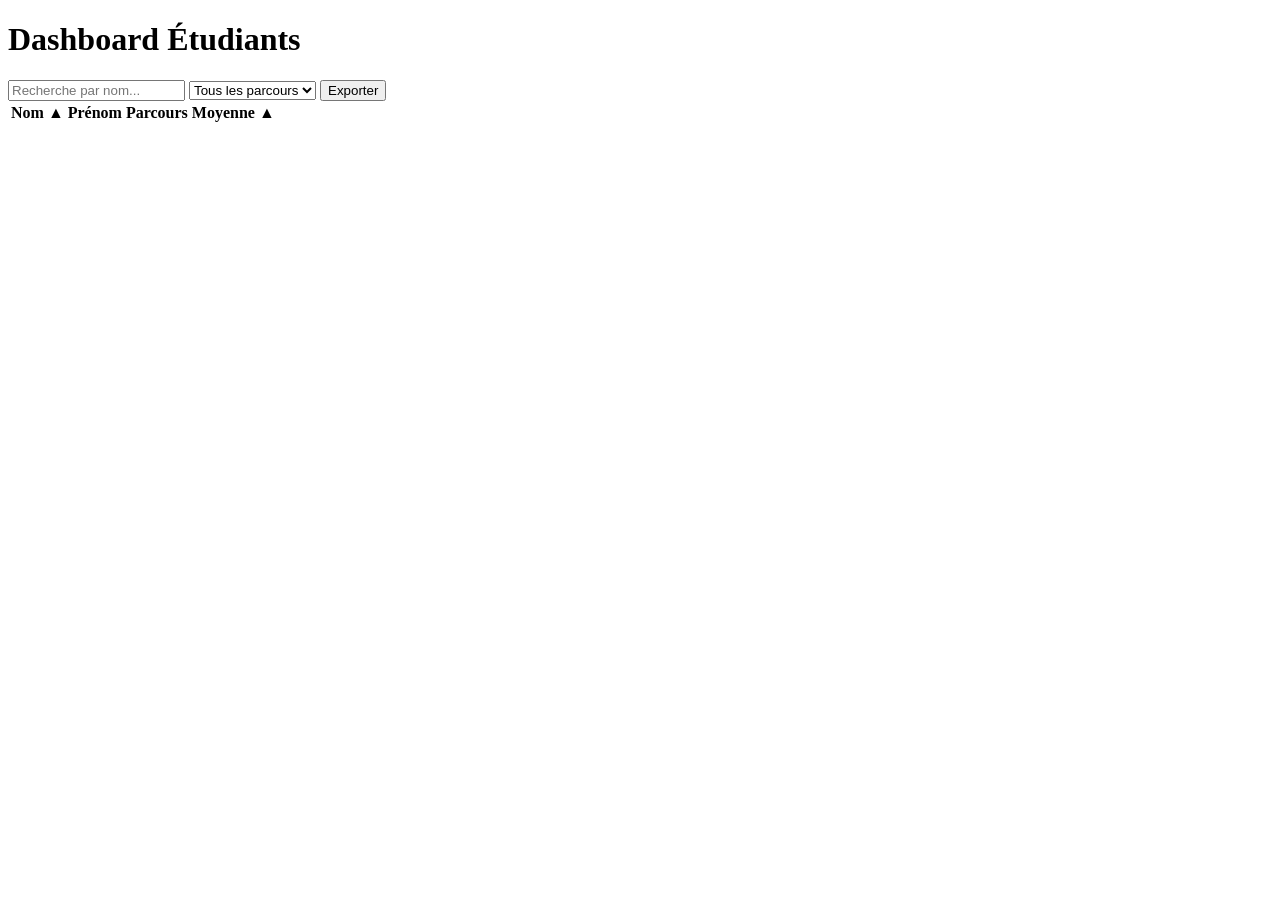
==== index.html @ f85ffed7 "mes projets javascript" ====
<!DOCTYPE html>
<html lang="fr">
<head>
    <meta charset="UTF-8">
    <meta name="viewport" content="width=device-width, initial-scale=1.0">
    <title>Dashboard Étudiants</title>
    <link rel="stylesheet" href="style.css">
</head>
<body>
    <div class="container">
        <h1>Dashboard Étudiants</h1>

        <div class="controls">
            <input type="text" id="searchInput" placeholder="Recherche par nom...">
            
            <select id="filterParcours">
                <option value="">Tous les parcours</option>
            </select>

            <button id="exportBtn">Exporter</button>
        </div>

        <table id="studentsTable">
            <thead>
                <tr>
                    <th id="thNom">Nom &#x25B2;</th>
                    <th>Prénom</th>
                    <th>Parcours</th>
                    <th id="thMoyenne">Moyenne &#x25B2;</th>
                </tr>
            </thead>
            <tbody>
                <!-- Les étudiants seront injectés ici par JS -->
            </tbody>
        </table>
    </div>

    <script src="dashboard.js"></script>
</body>
</html>
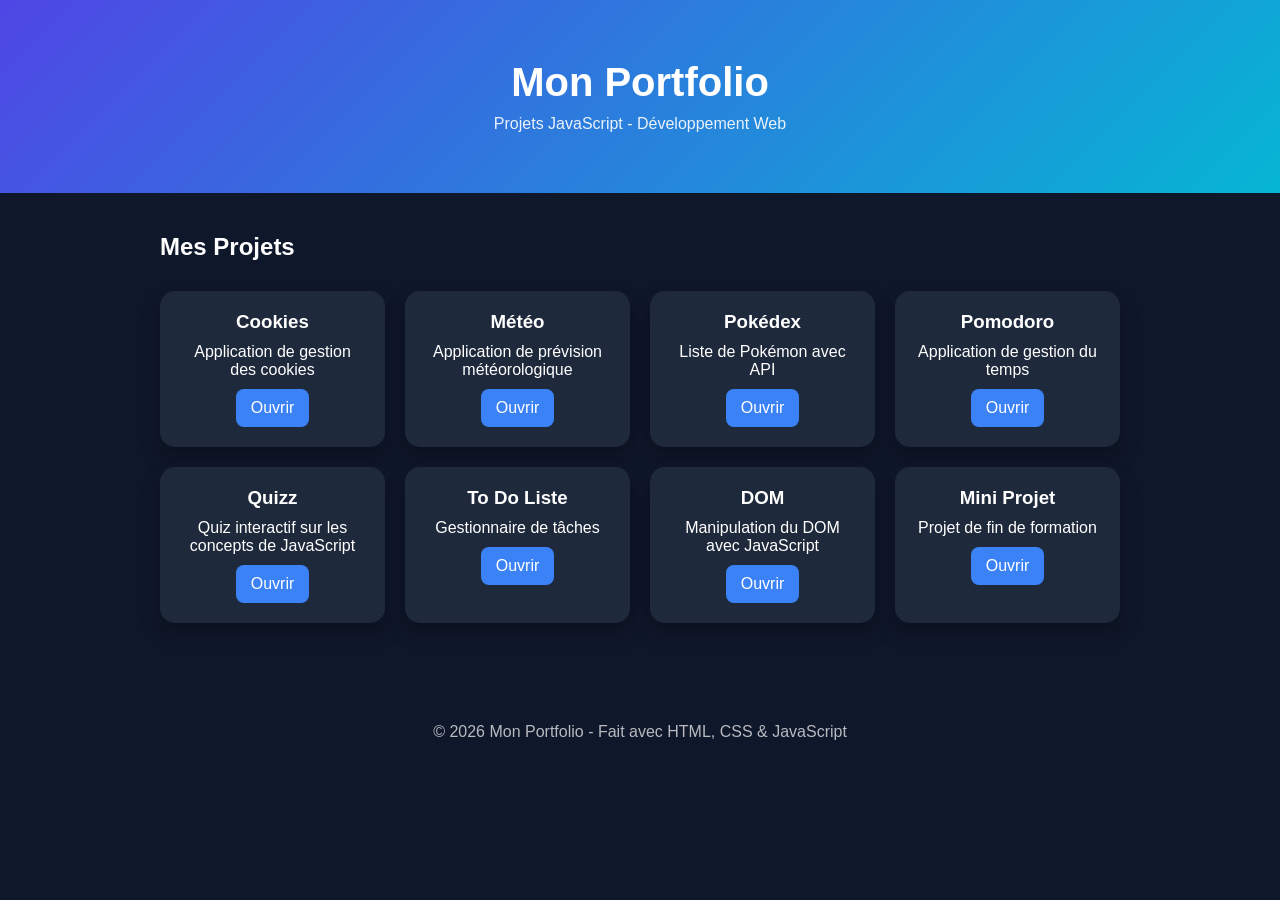
==== commit c2ee7a27: "ajout projet complet" ====
--- a/index.html
+++ b/index.html
@@ -3,38 +3,154 @@
 <head>
     <meta charset="UTF-8">
     <meta name="viewport" content="width=device-width, initial-scale=1.0">
-    <title>Dashboard Étudiants</title>
-    <link rel="stylesheet" href="style.css">
+    <title>Mon Portfolio - Projets JS</title>
+    <style>
+        *{
+            margin:0;
+            padding:0;
+            box-sizing:border-box;
+            font-family:Arial, sans-serif;
+        }
+
+        body{
+            background:#0f172a;
+            color:white;
+            min-height:100vh;
+        }
+
+        header{
+            text-align:center;
+            padding:60px 20px;
+            background:linear-gradient(135deg,#4f46e5,#06b6d4);
+        }
+
+        header h1{
+            font-size:40px;
+            margin-bottom:10px;
+        }
+
+        header p{
+            opacity:0.9;
+        }
+
+        .container{
+            max-width:1000px;
+            margin:auto;
+            padding:40px 20px;
+        }
+
+        .grid{
+            display:grid;
+            grid-template-columns:repeat(auto-fit,minmax(220px,1fr));
+            gap:20px;
+            margin-top:30px;
+        }
+
+        .card{
+            background:#1e293b;
+            padding:20px;
+            border-radius:15px;
+            text-align:center;
+            transition:0.3s;
+            box-shadow:0 10px 20px rgba(0,0,0,0.3);
+        }
+
+        .card:hover{
+            transform:translateY(-8px);
+            background:#334155;
+        }
+
+        .card h3{
+            margin-bottom:10px;
+        }
+
+        .card a{
+            display:inline-block;
+            margin-top:10px;
+            padding:10px 15px;
+            background:#3b82f6;
+            color:white;
+            text-decoration:none;
+            border-radius:8px;
+            transition:0.3s;
+        }
+
+        .card a:hover{
+            background:#2563eb;
+        }
+
+        footer{
+            text-align:center;
+            padding:20px;
+            margin-top:40px;
+            opacity:0.7;
+        }
+    </style>
 </head>
 <body>
-    <div class="container">
-        <h1>Dashboard Étudiants</h1>
 
-        <div class="controls">
-            <input type="text" id="searchInput" placeholder="Recherche par nom...">
-            
-            <select id="filterParcours">
-                <option value="">Tous les parcours</option>
-            </select>
+<header>
+    <h1>Mon Portfolio</h1>
+    <p>Projets JavaScript - Développement Web</p>
+</header>
 
-            <button id="exportBtn">Exporter</button>
+<div class="container">
+
+    <h2>Mes Projets</h2>
+
+    <div class="grid">
+
+        <div class="card">
+            <h3>Cookies</h3>
+            <p>Application de gestion des cookies</p>
+            <a href="cookies/index.html">Ouvrir</a>
+        </div>
+        <div class="card">
+            <h3>Météo</h3>
+            <p>Application de prévision météorologique</p>
+            <a href="meteo/meteo.html">Ouvrir</a>
+        </div>
+        <div class="card">
+            <h3>Pokédex</h3>
+            <p>Liste de Pokémon avec API</p>
+            <a href="pokédex/index.html">Ouvrir</a>
+        </div>
+        <div class="card">
+            <h3>Pomodoro</h3>
+            <p>Application de gestion du temps</p>
+            <a href="pomodoro/index.html">Ouvrir</a>
+        </div>
+        <div class="card">
+            <h3>Quizz</h3>
+            <p>Quiz interactif sur les concepts de JavaScript</p>
+            <a href="quizz_css/index.html">Ouvrir</a>
         </div>
 
-        <table id="studentsTable">
-            <thead>
-                <tr>
-                    <th id="thNom">Nom &#x25B2;</th>
-                    <th>Prénom</th>
-                    <th>Parcours</th>
-                    <th id="thMoyenne">Moyenne &#x25B2;</th>
-                </tr>
-            </thead>
-            <tbody>
-                <!-- Les étudiants seront injectés ici par JS -->
-            </tbody>
-        </table>
+        <div class="card">
+            <h3>To Do Liste</h3>
+            <p>Gestionnaire de tâches</p>
+            <a href="projet-js/todo-list/index.html">Ouvrir</a>
+        </div>
+
+        <div class="card">
+            <h3>DOM</h3>
+            <p>Manipulation du DOM avec JavaScript</p>
+            <a href="TP8 DOM/index.html">Ouvrir</a>
+        </div>
+
+        <div class="card">
+            <h3>Mini Projet</h3>
+            <p>Projet de fin de formation</p>
+            <a href="TP10 mini_projet/index.html">Ouvrir</a>
+        </div>
+
     </div>
 
-    <script src="dashboard.js"></script>
+</div>
+
+<footer>
+    <p>© 2026 Mon Portfolio - Fait avec HTML, CSS & JavaScript</p>
+</footer>
+
 </body>
-</html>
+</html>
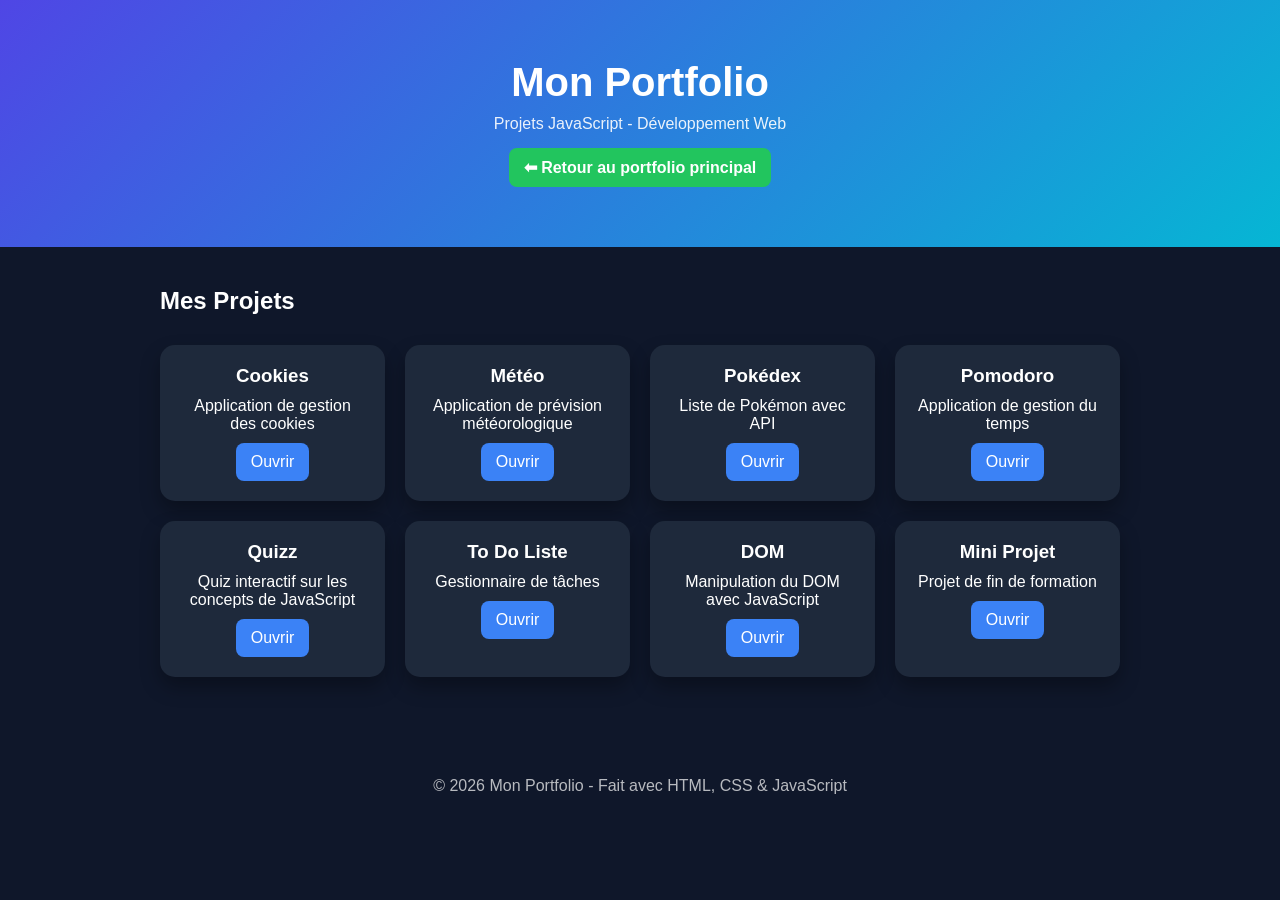
==== commit 3f357722: "modification" ====
--- a/index.html
+++ b/index.html
@@ -17,7 +17,21 @@
             color:white;
             min-height:100vh;
         }
+.back-btn{
+    display:inline-block;
+    margin-top:15px;
+    padding:10px 15px;
+    background:#22c55e;
+    color:white;
+    text-decoration:none;
+    border-radius:8px;
+    transition:0.3s;
+    font-weight:bold;
+}
 
+.back-btn:hover{
+    background:#16a34a;
+}
         header{
             text-align:center;
             padding:60px 20px;
@@ -92,6 +106,9 @@
 <header>
     <h1>Mon Portfolio</h1>
     <p>Projets JavaScript - Développement Web</p>
+    <a href="https://fandresenamisaina.github.io/Porte-Folio/" class="back-btn">
+    ⬅ Retour au portfolio principal
+</a>
 </header>
 
 <div class="container">
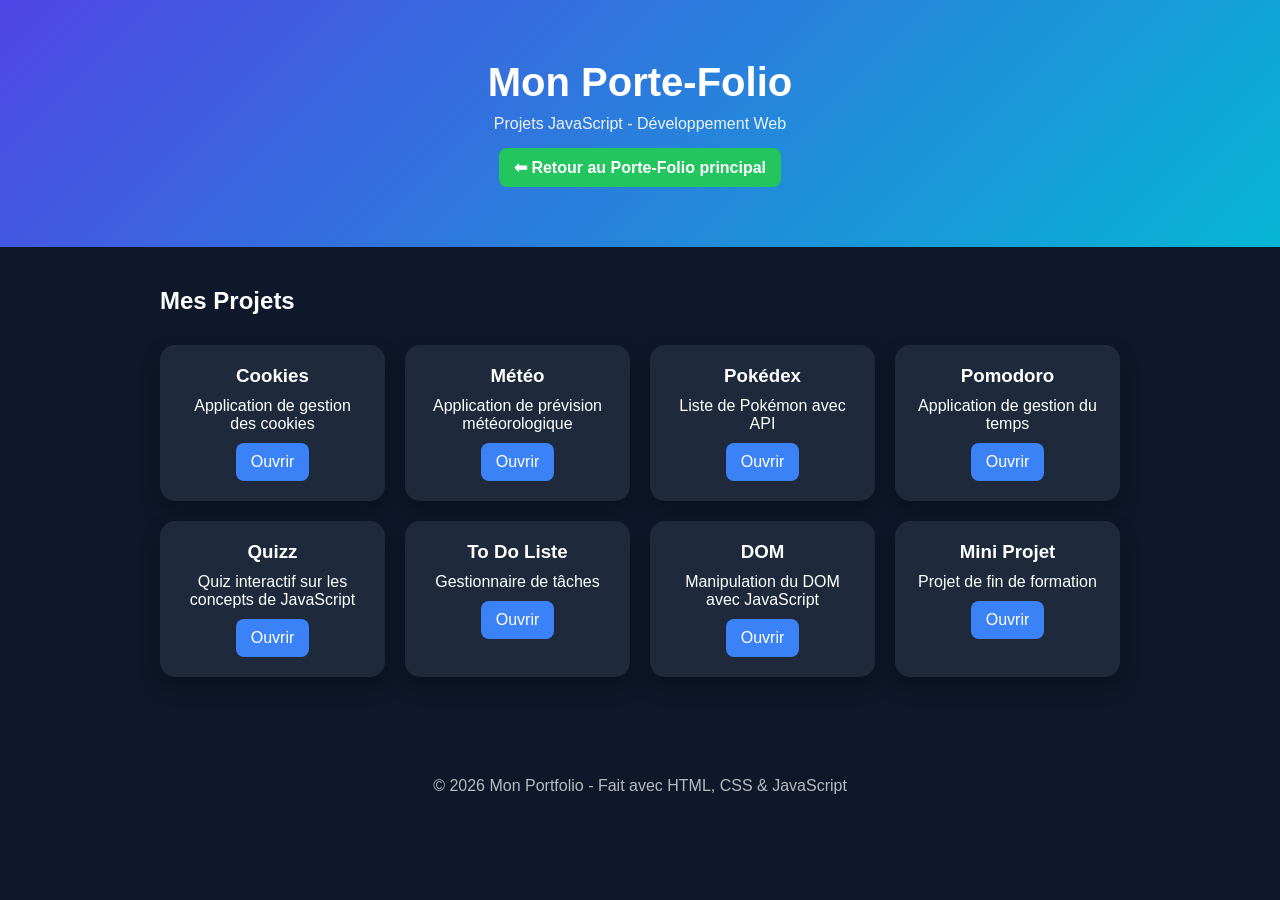
==== commit 1c56a380: "modifications" ====
--- a/index.html
+++ b/index.html
@@ -104,10 +104,10 @@
 <body>
 
 <header>
-    <h1>Mon Portfolio</h1>
+    <h1>Mon Porte-Folio</h1>
     <p>Projets JavaScript - Développement Web</p>
-    <a href="https://fandresenamisaina.github.io/Porte-Folio/" class="back-btn">
-    ⬅ Retour au portfolio principal
+    <a href="https://fandresenamisaina.github.io/porte-folio/" class="back-btn">
+    ⬅ Retour au Porte-Folio principal
 </a>
 </header>
 
@@ -146,7 +146,7 @@
         <div class="card">
             <h3>To Do Liste</h3>
             <p>Gestionnaire de tâches</p>
-            <a href="projet-js/todo-list/index.html">Ouvrir</a>
+            <a href="to do list/index.html">Ouvrir</a>
         </div>
 
         <div class="card">
